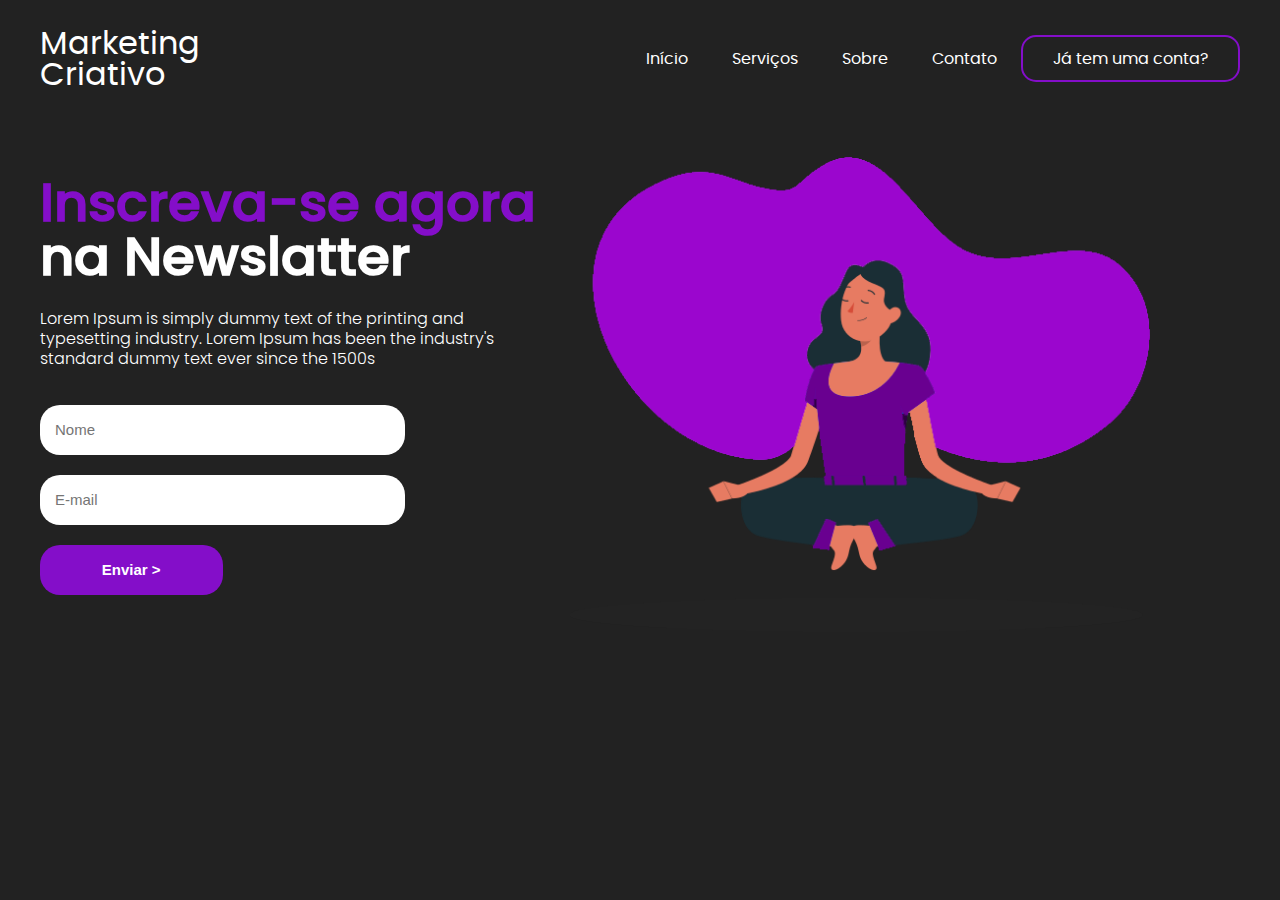
==== projetolandingpage/index.html @ 93776e97 "Site novo" ====
<!DOCTYPE html>
<html lang="pt-br">
<head>
    <meta charset="UTF-8">
    <meta name="viewport" content="width=device-width, initial-scale=1.0">
    <title>Landing Page</title>
    <link rel="stylesheet" href="styles/style.css">
    <link rel="stylesheet" href="styles/fonts.css">
    <link rel="stylesheet" href="styles/media.css">
</head>
<body>
    <header>

        <div id="title">
            <h1>Marketing</h1>
            <h1>Criativo</h1>
        </div>

        <ul>
            <a href="#"><li>Início</li></a>
            <a href="#"><li>Serviços</li></a>
            <a href="#"><li>Sobre</li></a>
            <a href="#"><li>Contato</li></a>
            <a id="inscreva-se-button" href="#"><li>Já tem uma conta?</li></a>
        </ul>
    </header>
    
    <main>
        <aside>
            <h2><span id="h2">Inscreva-se agora</span></h2>
            <h2>na Newslatter</h2>
            <p>Lorem Ipsum is simply dummy text of the printing and typesetting industry. Lorem Ipsum has been the industry's standard dummy text ever since the 1500s</p>
        <form>
            <input type="text" placeholder="Nome">
            <input type="email" placeholder="E-mail">
            <input type="submit" value="Enviar >">
        </form>
        </aside>

        <article>
            <img src="components/images/77d0a7c454e658833800528e748edbe9.png" alt="Mulher faznedo yoga com fundo roxo">
        </article>
    </main>
    
</body>
</html>
---- projetolandingpage/styles/style.css ----
@charset "UTF-8";


body {
    background-color: rgb(34, 34, 34);
    color: white;
    font-family: poppinsregular, sans-serif;
    max-width: 1200px;
    margin: 0 auto;
    padding: 10px;
}

header {
    display: flex;
    flex-direction: row;
    justify-content: space-between;
    align-items: center;
}

#title {
    flex-direction: column;
    line-height: 10px;
}

li{
    display: inline-block;
    margin: 20px;
    font-family: poppinsregular;
}

a{
    color: white;
}

a:hover {
    color: rgb(132, 14, 201);
    transition: 0.25s all;
}

#inscreva-se-button {
    border: 2px solid rgb(132, 14, 201);
    padding: 10px;
    border-radius: 15px;
}

#inscreva-se-button:hover {
    background-color: rgb(132, 14, 201);
    color: white;
}


h1 {
    font-weight: 200;
}

h2{
    font-size: 53px;
    line-height: 10px;
    font-family: poppinsmedium, sans-serif;
}

#h2 {
    color: rgb(132, 14, 201);
}

main{
    display: flex;
    flex-direction: row;
    margin-top: 50px;
}

p {
    line-height: 20px;
    max-width: 500px;
    font-family: "poppinslight", sans-serif;
}

img {
    width: 580px;
    margin-left: 30px;
}

form {
    display: flex;
    flex-direction: column;
    width: 73%;
}

form [type="submit"] {
    height: 50px;
    width: 50%;
    background-color: rgb(132, 14, 201);
    color: white;
    font-weight: bold;
}

form [type="submit"]:hover {
    cursor: pointer;
}

input {
    margin-top: 20px;
    height: 20px;
    padding: 15px;
    border-radius: 20px;
    border: none;
    font-size: 15px;
}
---- projetolandingpage/styles/fonts.css ----
@font-face {
    font-family: 'poppinsblack';
    src: url('../components/fonts/poppins-black-webfont.woff2') format('woff2'),
         url('../components/fonts/poppins-black-webfont.woff') format('woff');
    font-weight: normal;
    font-style: normal;
  
  }
  
  
  
  
  @font-face {
    font-family: 'poppinsbold';
    src: url('../components/fonts/poppins-bold-webfont.woff2') format('woff2'),
         url('../components/fonts/poppins-bold-webfont.woff') format('woff');
    font-weight: normal;
    font-style: normal;
  
  }
  
  
  @font-face {
    font-family: 'poppinslight';
    src: url('../components/fonts/poppins-light-webfont.woff2') format('woff2'),
         url('../components/fonts/poppins-light-webfont.woff') format('woff');
    font-weight: normal;
    font-style: normal;
  
  }
  
  
  @font-face {
    font-family: 'poppinsmedium';
    src: url('../components/fonts/poppins-medium-webfont.woff2') format('woff2'),
         url('../components/fonts/poppins-medium-webfont.woff') format('woff');
    font-weight: normal;
    font-style: normal;
  
  }
  
  @font-face {
    font-family: 'poppinsregular';
    src: url('../components/fonts/poppins-regular-webfont.woff2') format('woff2'),
         url('../components/fonts/poppins-regular-webfont.woff') format('woff');
    font-weight: normal;
    font-style: normal;
  
  }
  
  @font-face {
    font-family: 'poppinssemibold';
    src: url('../components/fonts/poppins-semibold-webfont.woff2') format('woff2'),
         url('../components/fonts/poppins-semibold-webfont.woff') format('woff');
    font-weight: normal;
    font-style: normal;
  
  }
---- projetolandingpage/styles/media.css ----
@charset "UTF-8";

@media screen and (max-width: 720px) {

    header{
        flex-direction: column;
        margin-left: none;
        width: 440px;
    }

    header h1 {
        font-weight: bold;
    }
    main {
        flex-direction: column;
    }

    h2 {
        font-size: 38px;
    }

    form {
        margin: 0 auto;
        width: 100%;
    }

    input {
        align-self: center;
    }

    img {
        display: none;
    }

    ul {
        text-align: center;
    }
}
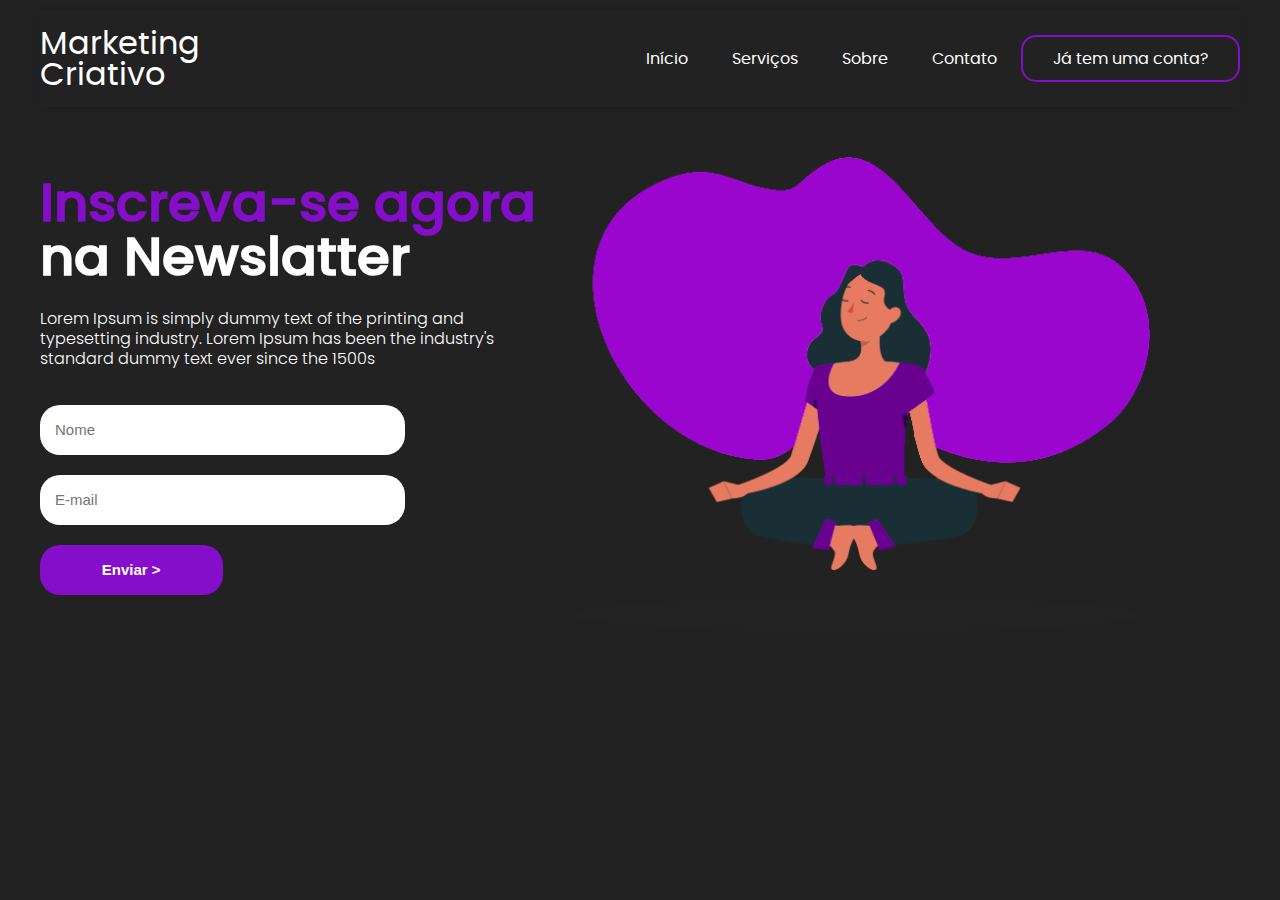
==== commit 6f7804dd: "Update" ====
--- a/projetolandingpage/index.html
+++ b/projetolandingpage/index.html
@@ -6,6 +6,7 @@
     <title>Landing Page</title>
     <link rel="stylesheet" href="styles/style.css">
     <link rel="stylesheet" href="styles/fonts.css">
+    <link rel="stylesheet" href="styles/media2.css">
     <link rel="stylesheet" href="styles/media.css">
 </head>
 <body>
@@ -27,20 +28,23 @@
     
     <main>
         <aside>
-            <h2><span id="h2">Inscreva-se agora</span></h2>
-            <h2>na Newslatter</h2>
-            <p>Lorem Ipsum is simply dummy text of the printing and typesetting industry. Lorem Ipsum has been the industry's standard dummy text ever since the 1500s</p>
-        <form>
-            <input type="text" placeholder="Nome">
-            <input type="email" placeholder="E-mail">
-            <input type="submit" value="Enviar >">
-        </form>
+            <div class="coluna" id="teste">
+                <h2><span id="h2">Inscreva-se <span id="sla">agora</span></span></h2>
+                <h2><span id="h3">na Newslatter</span></h2>
+            </div>
+            <div class="coluna">
+                <p>Lorem Ipsum is simply dummy text of the printing and typesetting industry. Lorem Ipsum has been the industry's standard dummy text ever since the 1500s</p>
+                        <form>
+                <input type="text" placeholder="Nome">
+                <input type="email" placeholder="E-mail">
+                <input type="submit" value="Enviar >">
+                        </form>
+            </div>
         </aside>
 
         <article>
             <img src="components/images/77d0a7c454e658833800528e748edbe9.png" alt="Mulher faznedo yoga com fundo roxo">
         </article>
     </main>
-    
 </body>
 </html>--- a/projetolandingpage/styles/style.css
+++ b/projetolandingpage/styles/style.css
@@ -15,6 +15,7 @@
     flex-direction: row;
     justify-content: space-between;
     align-items: center;
+    box-shadow: 0px 0px 5px rgba(0, 0, 0, 0.158);
 }
 
 #title {
--- a/projetolandingpage/styles/media2.css
+++ b/projetolandingpage/styles/media2.css
@@ -0,0 +1,44 @@
+@charset "UTF-8";
+
+@media screen and (max-width: 1145px){
+    img {
+        display: none;
+    }
+
+    header {
+        box-shadow: 0px 0px 5px rgba(0, 0, 0, 0.158);
+    }
+
+    aside {
+        display: flex;
+        flex-direction: row;
+        margin-top: 30px;
+    }
+    h2 {
+        line-height: 40px;
+        margin-top: 5px;
+        margin-bottom: 10px;
+    }
+
+    #h3{
+        line-height: 1px;
+    }
+
+    #sla{
+        display: flex;
+        flex-direction: column;
+    }
+
+    #teste {
+        margin-right: 80px;
+    }
+
+    .coluna {
+        flex-direction: column;
+    }
+
+    form {
+        display: flex;
+        flex-direction: column;
+    }
+}--- a/projetolandingpage/styles/media.css
+++ b/projetolandingpage/styles/media.css
@@ -1,11 +1,10 @@
 @charset "UTF-8";
 
-@media screen and (max-width: 720px) {
+@media screen and (max-width: 922px) {
 
     header{
         flex-direction: column;
         margin-left: none;
-        width: 440px;
     }
 
     header h1 {
@@ -17,8 +16,17 @@
 
     h2 {
         font-size: 38px;
+        line-height: 10px;
+        margin-bottom: 20px;
     }
 
+    #h3 {
+        margin-top: 0px;
+    }
+
+    #sla {
+        display: inline-block;
+    }
     form {
         margin: 0 auto;
         width: 100%;
@@ -26,6 +34,7 @@
 
     input {
         align-self: center;
+        width: 60%;
     }
 
     img {
@@ -34,5 +43,9 @@
 
     ul {
         text-align: center;
+        margin-right: 36px;
+    }
+    aside{
+        display: block;
     }
 }